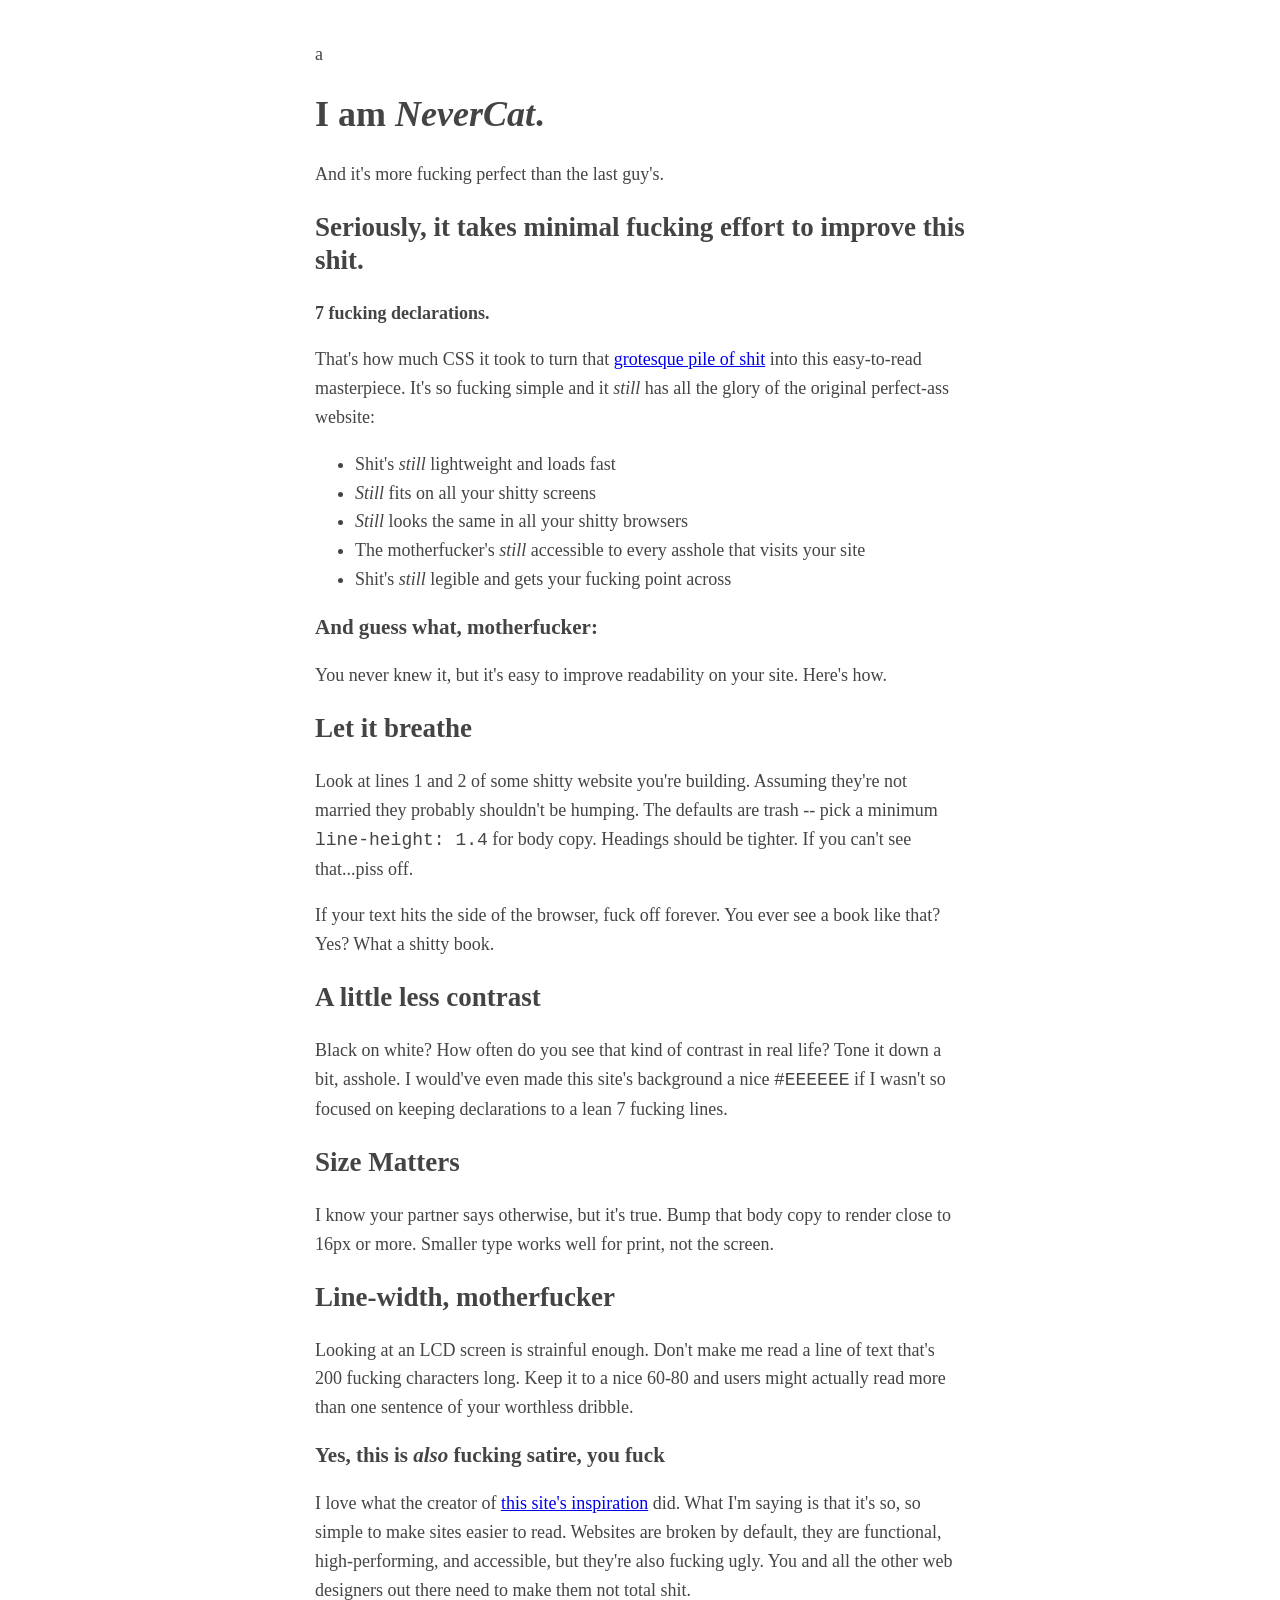
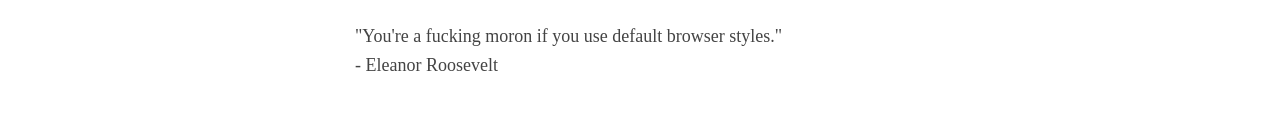
==== index.html @ f537d228 "Update index.html" ====
a<!DOCTYPE html>
<html>
<head>
    <meta charset="utf-8">
    <meta name="viewport" content="width=device-width, initial-scale=1">
    <title>NeverCat</title>
    <style type="text/css">
    body {
        margin: 40px
        auto;
        max-width: 650px;
        line-height: 1.6;
        font-size: 18px;
        color: #444;
        padding: 0
        10px
    }

    h1, h2, h3 {
        line-height: 1.2
    }
    </style>
</head>
<body>
    <header>
        <h1>
            I am 
            <em>NeverCat</em>.
        </h1>
        <aside>And it's more fucking perfect than the last guy's.</aside>
    </header>
    <h2>Seriously, it takes minimal fucking effort to improve this shit.</h2>
    <p>
        <strong>7 fucking declarations.</strong>
    </p>
    <p>
        That's how much CSS it took to turn that 
        <a href="http://motherfuckingwebsite.com/">grotesque pile of shit</a>
         into this easy-to-read masterpiece. It's so fucking simple and it 
        <em>still</em>
         has all the glory of the original perfect-ass website:
    </p>
    <ul>
        <li>
            Shit's 
            <em>still</em>
             lightweight and loads fast
        </li>
        <li>
            <em>Still</em>
             fits on all your shitty screens
        </li>
        <li>
            <em>Still</em>
             looks the same in all your shitty browsers
        </li>
        <li>
            The motherfucker's 
            <em>still</em>
             accessible to every asshole that visits your site
        </li>
        <li>
            Shit's 
            <em>still</em>
             legible and gets your fucking point across
        </li>
    </ul>
    <h3>And guess what, motherfucker:</h3>
    <p>You never knew it, but it's easy to improve readability on your site. Here's how.</p>
    <h2>Let it breathe</h2>
    <p>
        Look at lines 1 and 2 of some shitty website you're building. Assuming they're not married they probably shouldn't be humping. The defaults are trash -- pick a minimum 
        <code>line-height: 1.4</code>
         for body copy. Headings should be tighter. If you can't see that...piss off.
    </p>
    <p>If your text hits the side of the browser, fuck off forever. You ever see a book like that? Yes? What a shitty book.</p>
    <h2>A little less contrast</h2>
    <p>
        Black on white? How often do you see that kind of contrast in real life? Tone it down a bit, asshole. I would've even made this site's background a nice 
        <code>#EEEEEE</code>
         if I wasn't so focused on keeping declarations to a lean 7 fucking lines.
    </p>
    <h2>Size Matters</h2>
    <p>I know your partner says otherwise, but it's true. Bump that body copy to render close to 16px or more. Smaller type works well for print, not the screen.</p>
    <h2>Line-width, motherfucker</h2>
    <p>Looking at an LCD screen is strainful enough. Don't make me read a line of text that's 200 fucking characters long. Keep it to a nice 60-80 and users might actually read more than one sentence of your worthless dribble.</p>
    <h3>
        Yes, this is 
        <em>also</em>
         fucking satire, you fuck
    </h3>
    <p>
        I love what the creator of 
        <a href="http://motherfuckingwebsite.com/">this site's inspiration</a>
         did. What I'm saying is that it's so, so simple to make sites easier to read. Websites are broken by default, they are functional, high-performing, and accessible, but they're also fucking ugly. You and all the other web designers out there need to make them not total shit.
    </p>
    <blockquote>
        "You're a fucking moron if you use default browser styles."
        <br>

        - Eleanor Roosevelt
    </blockquote>
</body>
</html>
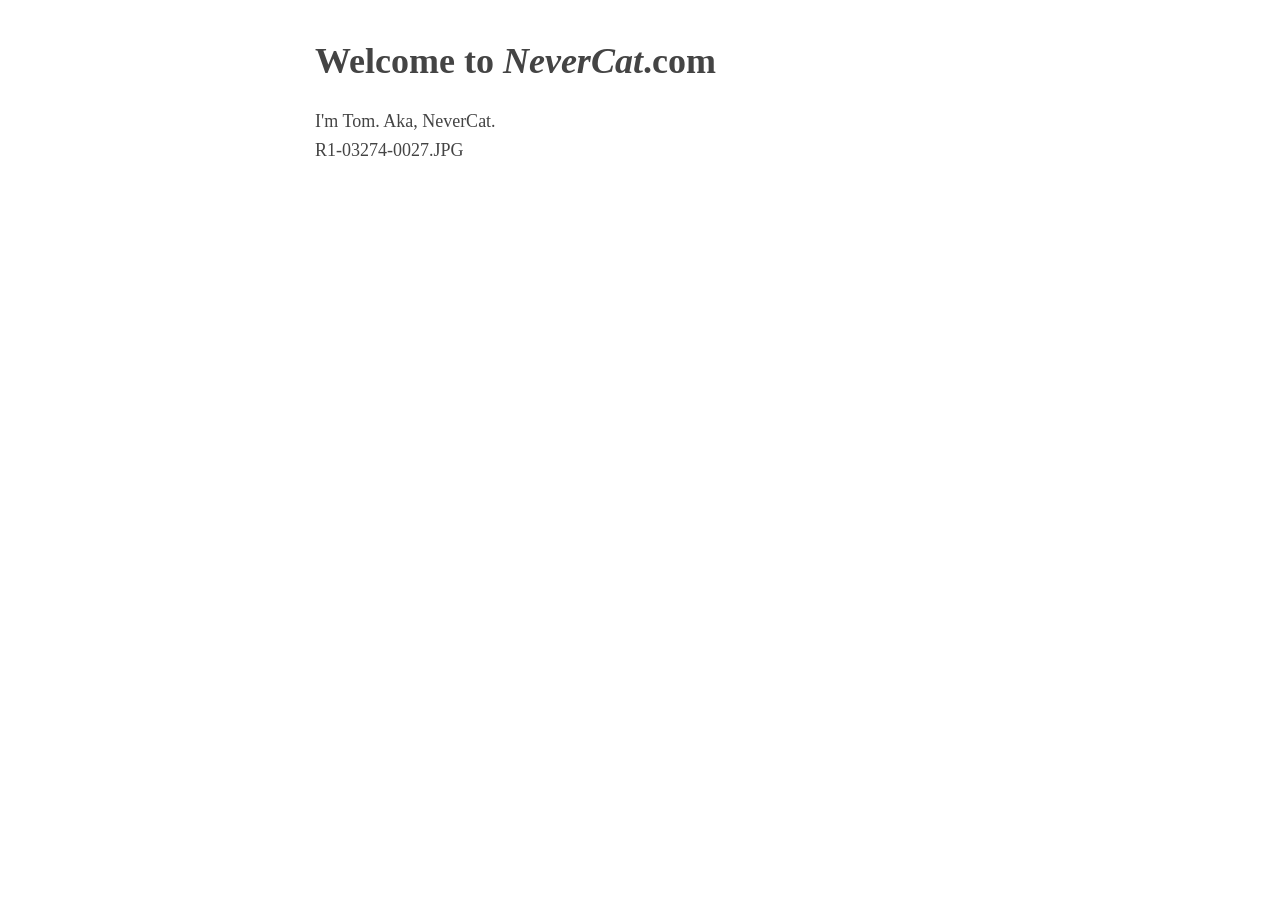
==== commit 650eb20c: "updating main index page" ====
--- a/index.html
+++ b/index.html
@@ -1,4 +1,4 @@
-a<!DOCTYPE html>
+<!DOCTYPE html>
 <html>
 <head>
     <meta charset="utf-8">
@@ -24,81 +24,11 @@
 <body>
     <header>
         <h1>
-            I am 
-            <em>NeverCat</em>.
+            Welcome to 
+            <em>NeverCat</em>.com
         </h1>
-        <aside>And it's more fucking perfect than the last guy's.</aside>
+        <aside>I'm Tom. Aka, NeverCat.</aside>
     </header>
-    <h2>Seriously, it takes minimal fucking effort to improve this shit.</h2>
-    <p>
-        <strong>7 fucking declarations.</strong>
-    </p>
-    <p>
-        That's how much CSS it took to turn that 
-        <a href="http://motherfuckingwebsite.com/">grotesque pile of shit</a>
-         into this easy-to-read masterpiece. It's so fucking simple and it 
-        <em>still</em>
-         has all the glory of the original perfect-ass website:
-    </p>
-    <ul>
-        <li>
-            Shit's 
-            <em>still</em>
-             lightweight and loads fast
-        </li>
-        <li>
-            <em>Still</em>
-             fits on all your shitty screens
-        </li>
-        <li>
-            <em>Still</em>
-             looks the same in all your shitty browsers
-        </li>
-        <li>
-            The motherfucker's 
-            <em>still</em>
-             accessible to every asshole that visits your site
-        </li>
-        <li>
-            Shit's 
-            <em>still</em>
-             legible and gets your fucking point across
-        </li>
-    </ul>
-    <h3>And guess what, motherfucker:</h3>
-    <p>You never knew it, but it's easy to improve readability on your site. Here's how.</p>
-    <h2>Let it breathe</h2>
-    <p>
-        Look at lines 1 and 2 of some shitty website you're building. Assuming they're not married they probably shouldn't be humping. The defaults are trash -- pick a minimum 
-        <code>line-height: 1.4</code>
-         for body copy. Headings should be tighter. If you can't see that...piss off.
-    </p>
-    <p>If your text hits the side of the browser, fuck off forever. You ever see a book like that? Yes? What a shitty book.</p>
-    <h2>A little less contrast</h2>
-    <p>
-        Black on white? How often do you see that kind of contrast in real life? Tone it down a bit, asshole. I would've even made this site's background a nice 
-        <code>#EEEEEE</code>
-         if I wasn't so focused on keeping declarations to a lean 7 fucking lines.
-    </p>
-    <h2>Size Matters</h2>
-    <p>I know your partner says otherwise, but it's true. Bump that body copy to render close to 16px or more. Smaller type works well for print, not the screen.</p>
-    <h2>Line-width, motherfucker</h2>
-    <p>Looking at an LCD screen is strainful enough. Don't make me read a line of text that's 200 fucking characters long. Keep it to a nice 60-80 and users might actually read more than one sentence of your worthless dribble.</p>
-    <h3>
-        Yes, this is 
-        <em>also</em>
-         fucking satire, you fuck
-    </h3>
-    <p>
-        I love what the creator of 
-        <a href="http://motherfuckingwebsite.com/">this site's inspiration</a>
-         did. What I'm saying is that it's so, so simple to make sites easier to read. Websites are broken by default, they are functional, high-performing, and accessible, but they're also fucking ugly. You and all the other web designers out there need to make them not total shit.
-    </p>
-    <blockquote>
-        "You're a fucking moron if you use default browser styles."
-        <br>
-
-        - Eleanor Roosevelt
-    </blockquote>
+    R1-03274-0027.JPG
 </body>
-</html>
+</html>
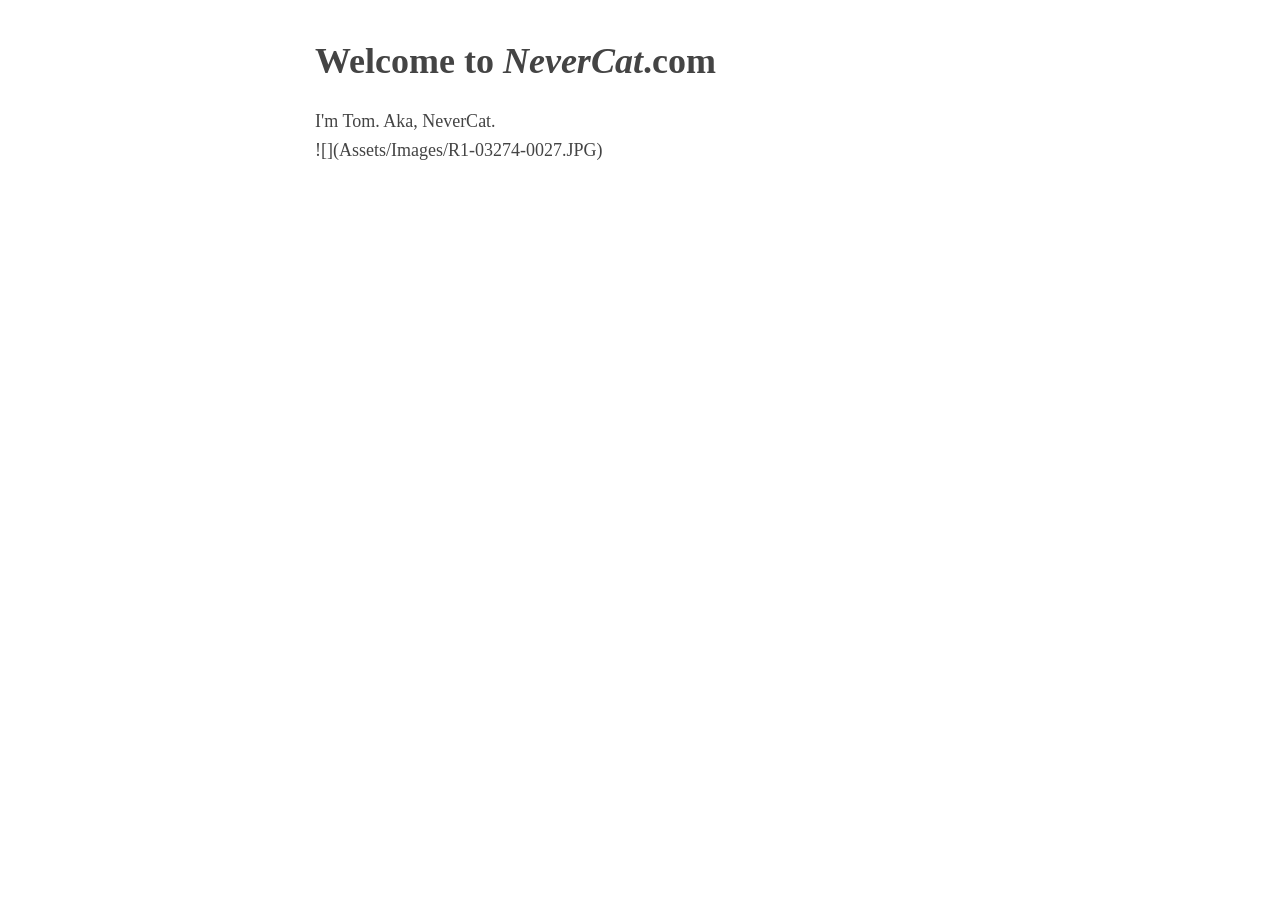
==== commit 190314c3: "adding images to assets folder updating link" ====
--- a/index.html
+++ b/index.html
@@ -29,6 +29,6 @@
         </h1>
         <aside>I'm Tom. Aka, NeverCat.</aside>
     </header>
-    R1-03274-0027.JPG
+    ![](Assets/Images/R1-03274-0027.JPG)
 </body>
 </html>
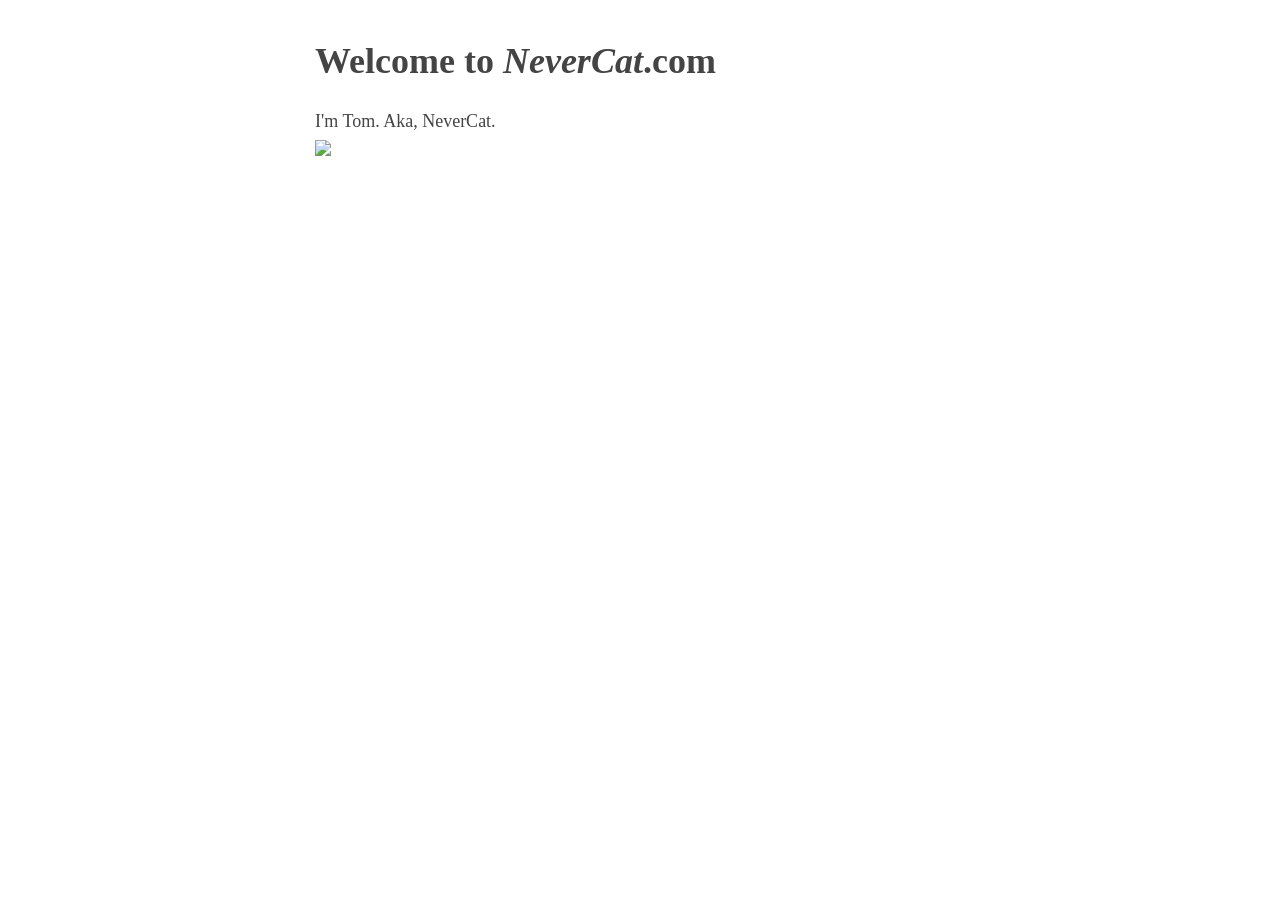
==== commit 8438b0d0: "remembering how html works" ====
--- a/index.html
+++ b/index.html
@@ -29,6 +29,6 @@
         </h1>
         <aside>I'm Tom. Aka, NeverCat.</aside>
     </header>
-    ![](Assets/Images/R1-03274-0027.JPG)
+    <img src="Assets/Images/R1-03274-0027.JPG alt="rock">
 </body>
 </html>
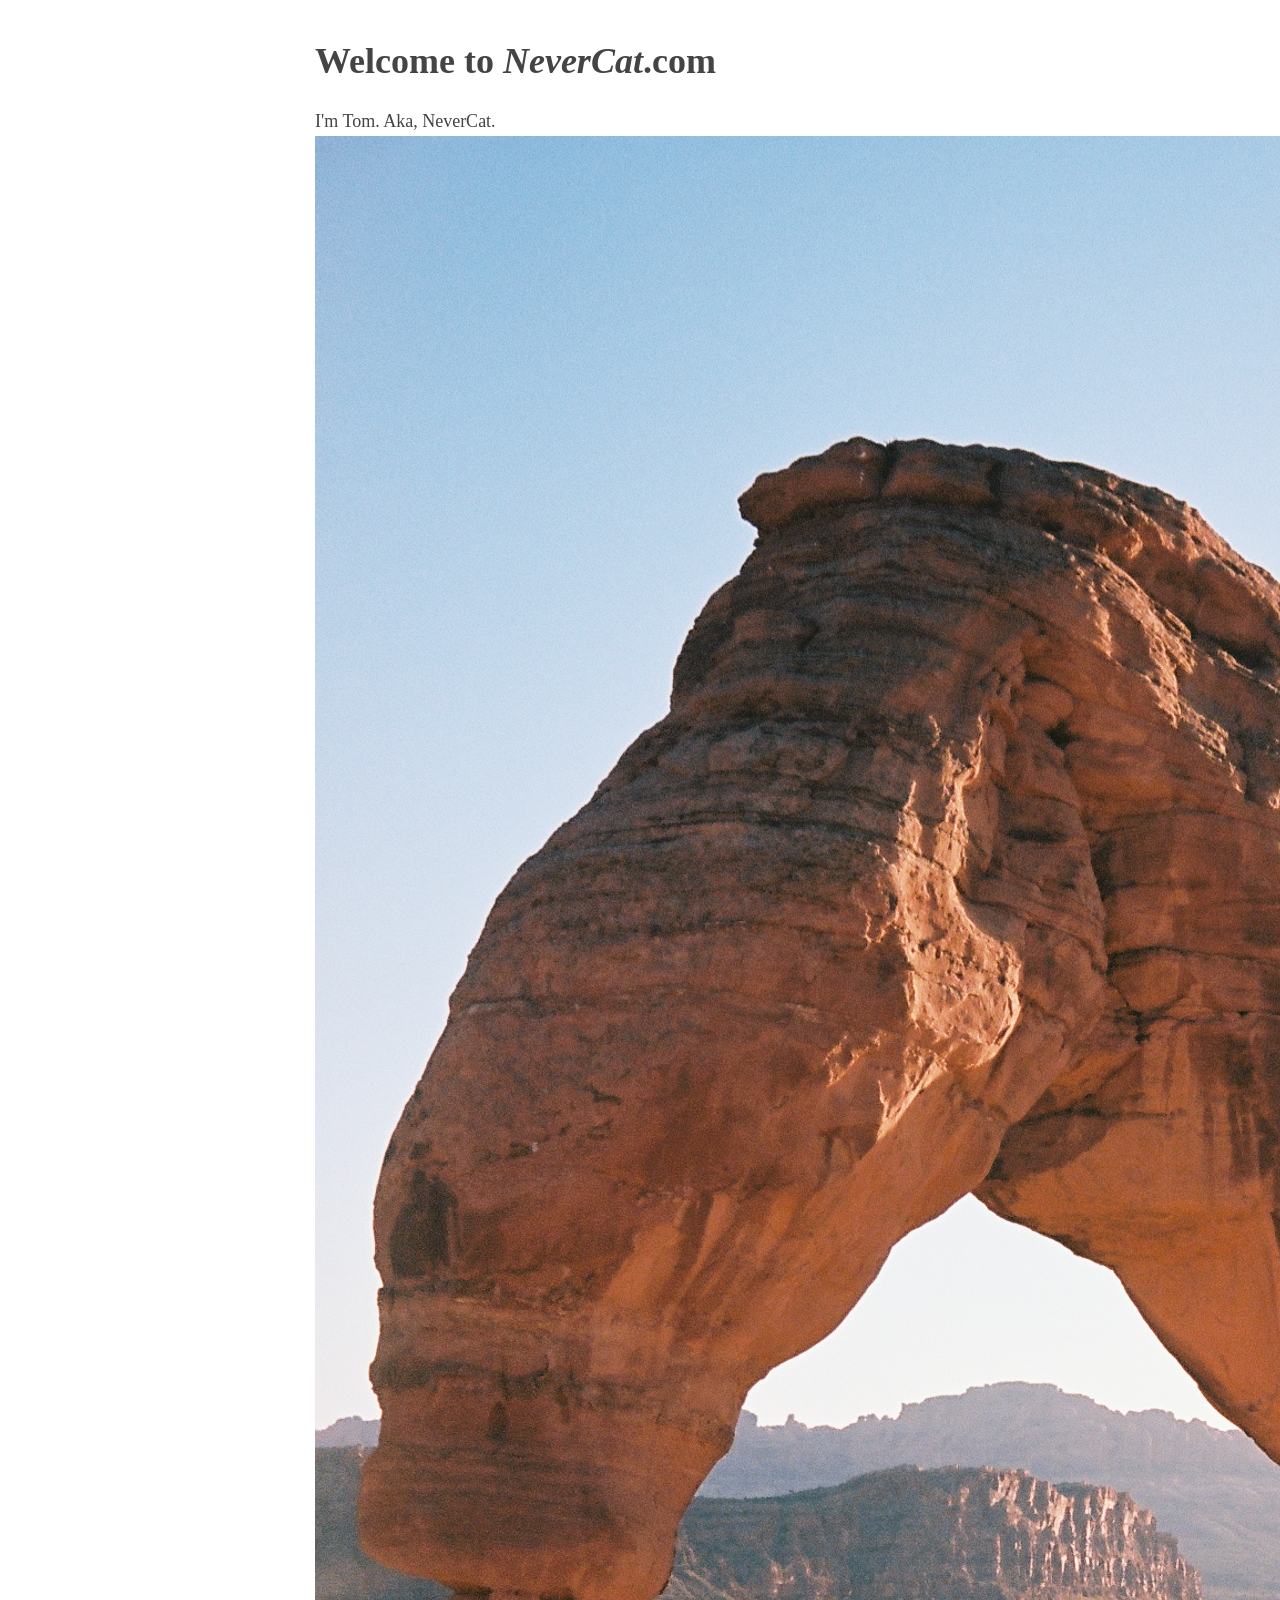
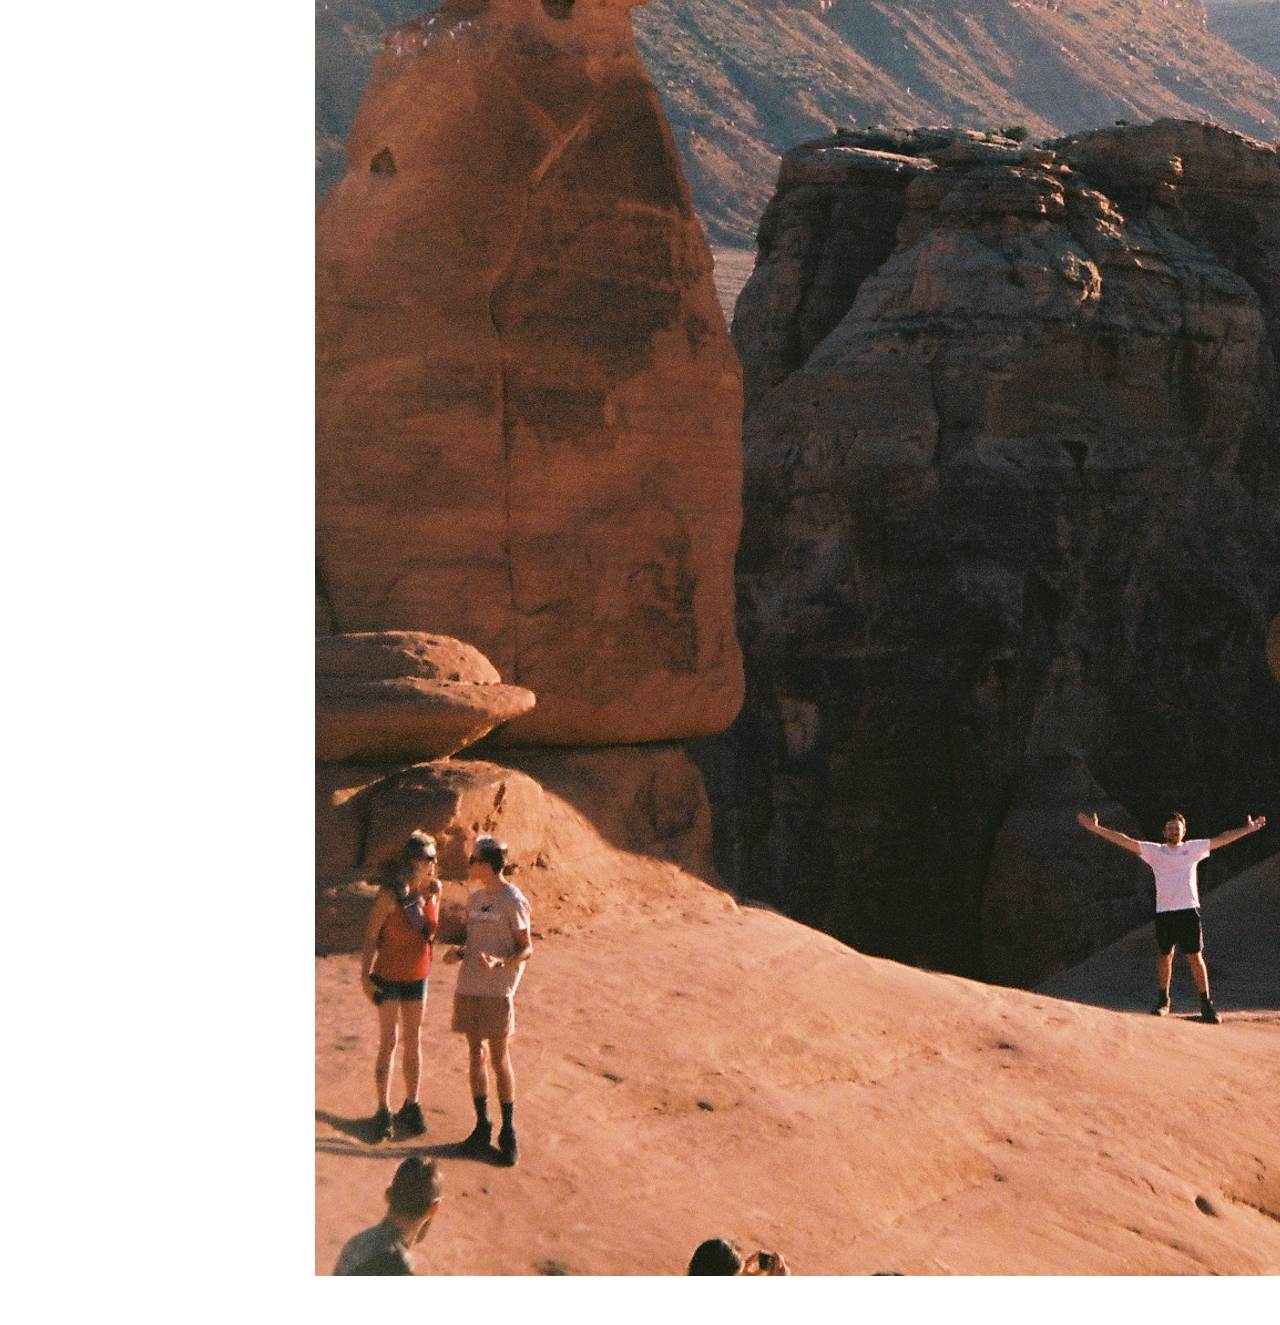
==== commit ac6ef130: "updating image location" ====
--- a/index.html
+++ b/index.html
@@ -29,6 +29,6 @@
         </h1>
         <aside>I'm Tom. Aka, NeverCat.</aside>
     </header>
-    <img src="Assets/Images/R1-03274-0027.JPG alt="rock">
+    <img src="R1-03274-0027.JPG" alt="rock">
 </body>
 </html>
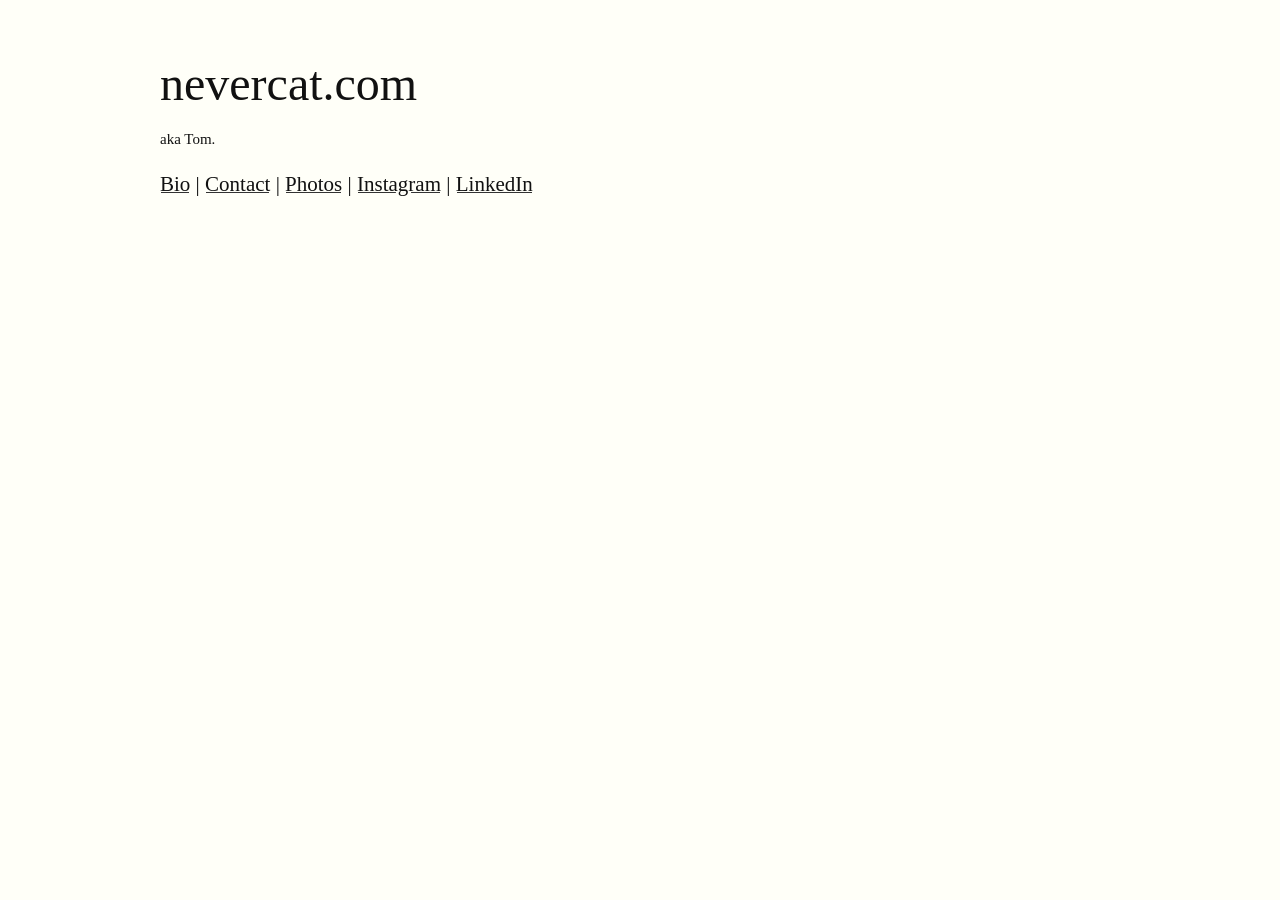
==== commit 624356e4: "redesign homepage" ====
--- a/index.html
+++ b/index.html
@@ -1,34 +1,34 @@
 <!DOCTYPE html>
-<html>
+<html lang="en">
 <head>
-    <meta charset="utf-8">
+    <meta charset="utf-8"/>
+    <title>nevercat</title>
+    <link rel="stylesheet" href="css/tufte.css"/>
+    <link rel="stylesheet" href="css/latex.css"/>
+    <link rel="stylesheet" href="css/style.css"/>
     <meta name="viewport" content="width=device-width, initial-scale=1">
-    <title>NeverCat</title>
-    <style type="text/css">
-    body {
-        margin: 40px
-        auto;
-        max-width: 650px;
-        line-height: 1.6;
-        font-size: 18px;
-        color: #444;
-        padding: 0
-        10px
-    }
+</head>
 
-    h1, h2, h3 {
-        line-height: 1.2
-    }
-    </style>
-</head>
 <body>
     <header>
         <h1>
-            Welcome to 
-            <em>NeverCat</em>.com
-        </h1>
-        <aside>I'm Tom. Aka, NeverCat.</aside>
+            nevercat.com 
+         </h1>
+         
+        <aside>aka Tom.</aside>
+        <p>
+                <a href="bio.html">Bio</a>
+                 | 
+                <a href="contact.html">Contact</a>
+                 | 
+                <a href="photos.html/">Photos</a>
+                 | 
+                <a href="https://www.instagram.com/tomcreaven">Instagram</a>
+                 | 
+                <a href="www.linkedin.com/in/🖥-tom-c-854ba214a">LinkedIn</a>
+            </p>
+
     </header>
-    <img src="R1-03274-0027.JPG" alt="rock">
+
 </body>
-</html>+</html>
--- a/css/tufte.css
+++ b/css/tufte.css
@@ -0,0 +1,414 @@
+@charset "UTF-8";
+
+/* Import ET Book styles
+   adapted from https://github.com/edwardtufte/et-book/blob/gh-pages/et-book.css */
+@font-face {
+    font-family: "et-book";
+    src: url("et-book/et-book-roman-line-figures/et-book-roman-line-figures.eot");
+    src: url("et-book/et-book-roman-line-figures/et-book-roman-line-figures.eot?#iefix") format("embedded-opentype"), url("et-book/et-book-roman-line-figures/et-book-roman-line-figures.woff") format("woff"), url("et-book/et-book-roman-line-figures/et-book-roman-line-figures.ttf") format("truetype"), url("et-book/et-book-roman-line-figures/et-book-roman-line-figures.svg#etbookromanosf") format("svg");
+    font-weight: normal;
+    font-style: normal;
+}
+
+@font-face {
+    font-family: "et-book";
+    src: url("et-book/et-book-display-italic-old-style-figures/et-book-display-italic-old-style-figures.eot");
+    src: url("et-book/et-book-display-italic-old-style-figures/et-book-display-italic-old-style-figures.eot?#iefix") format("embedded-opentype"), url("et-book/et-book-display-italic-old-style-figures/et-book-display-italic-old-style-figures.woff") format("woff"), url("et-book/et-book-display-italic-old-style-figures/et-book-display-italic-old-style-figures.ttf") format("truetype"), url("et-book/et-book-display-italic-old-style-figures/et-book-display-italic-old-style-figures.svg#etbookromanosf") format("svg");
+    font-weight: normal;
+    font-style: italic;
+}
+
+@font-face {
+    font-family: "et-book";
+    src: url("et-book/et-book-bold-line-figures/et-book-bold-line-figures.eot");
+    src: url("et-book/et-book-bold-line-figures/et-book-bold-line-figures.eot?#iefix") format("embedded-opentype"), url("et-book/et-book-bold-line-figures/et-book-bold-line-figures.woff") format("woff"), url("et-book/et-book-bold-line-figures/et-book-bold-line-figures.ttf") format("truetype"), url("et-book/et-book-bold-line-figures/et-book-bold-line-figures.svg#etbookromanosf") format("svg");
+    font-weight: bold;
+    font-style: normal;
+}
+
+@font-face {
+    font-family: "et-book-roman-old-style";
+    src: url("et-book/et-book-roman-old-style-figures/et-book-roman-old-style-figures.eot");
+    src: url("et-book/et-book-roman-old-style-figures/et-book-roman-old-style-figures.eot?#iefix") format("embedded-opentype"), url("et-book/et-book-roman-old-style-figures/et-book-roman-old-style-figures.woff") format("woff"), url("et-book/et-book-roman-old-style-figures/et-book-roman-old-style-figures.ttf") format("truetype"), url("et-book/et-book-roman-old-style-figures/et-book-roman-old-style-figures.svg#etbookromanosf") format("svg");
+    font-weight: normal;
+    font-style: normal;
+}
+
+/* Tufte CSS styles */
+html {
+    font-size: 15px;
+}
+
+body {
+    width: 87.5%;
+    margin-left: auto;
+    margin-right: auto;
+    padding-left: 12.5%;
+    font-family: et-book, Palatino, "Palatino Linotype", "Palatino LT STD", "Book Antiqua", Georgia, serif;
+    background-color: #fffff8;
+    color: #111;
+    max-width: 1400px;
+    counter-reset: sidenote-counter;
+}
+
+h1 {
+    font-weight: 400;
+    width: 55%;
+    margin-top: 4rem;
+    margin-bottom: 1.5rem;
+    font-size: 3.2rem;
+    line-height: 1;
+}
+
+h2 {
+    font-style: italic;
+    width: 55%;
+    font-weight: 400;
+    margin-top: 2.1rem;
+    margin-bottom: 0;
+    font-size: 2.2rem;
+    line-height: 1;
+}
+
+h3 {
+    font-style: italic;
+    width: 55%;
+    font-weight: 400;
+    font-size: 1.7rem;
+    margin-top: 2rem;
+    margin-bottom: 0;
+    line-height: 1;
+}
+
+p.subtitle {
+    font-style: italic;
+    margin-top: 1rem;
+    margin-bottom: 1rem;
+    font-size: 1.8rem;
+    display: block;
+    line-height: 1;
+}
+
+.numeral {
+    font-family: et-book-roman-old-style;
+}
+
+.danger {
+    color: red;
+}
+
+article {
+    position: relative;
+    padding: 5rem 0rem;
+}
+
+section {
+    padding-top: 1rem;
+    padding-bottom: 1rem;
+}
+
+p, ol, ul {
+    font-size: 1.4rem;
+}
+
+p {
+    line-height: 2rem;
+    margin-top: 1.4rem;
+    margin-bottom: 1.4rem;
+    padding-right: 0;
+    vertical-align: baseline;
+}
+
+/* Chapter Epigraphs */
+div.epigraph {
+    margin: 5em 0;
+}
+
+div.epigraph > blockquote {
+    margin-top: 3em;
+    margin-bottom: 3em;
+}
+
+div.epigraph > blockquote, div.epigraph > blockquote > p {
+    font-style: italic;
+}
+
+div.epigraph > blockquote > footer {
+    font-style: normal;
+}
+
+div.epigraph > blockquote > footer > cite {
+    font-style: italic;
+}
+/* end chapter epigraphs styles */
+
+blockquote {
+    font-size: 1.4rem;
+}
+
+blockquote p {
+    width: 55%;
+    margin-right: 40px;
+}
+
+blockquote footer {
+    width: 55%;
+    font-size: 1.1rem;
+    text-align: right;
+}
+
+section > ol, section > ul {
+    width: 45%;
+    -webkit-padding-start: 5%;
+    -webkit-padding-end: 5%;
+}
+
+li {
+    padding: 0.5rem 0;
+}
+
+figure {
+    padding: 0;
+    border: 0;
+    font-size: 100%;
+    font: inherit;
+    vertical-align: baseline;
+    max-width: 55%;
+    -webkit-margin-start: 0;
+    -webkit-margin-end: 0;
+    margin: 0 0 3em 0;
+}
+
+figcaption {
+    float: right;
+    clear: right;
+    margin-top: 0;
+    margin-bottom: 0;
+    font-size: 1.1rem;
+    line-height: 1.6;
+    vertical-align: baseline;
+    position: relative;
+    max-width: 40%;
+}
+
+figure.fullwidth figcaption {
+    margin-right: 24%;
+}
+
+/* Links: replicate underline that clears descenders */
+a:link, a:visited {
+    color: inherit;
+}
+
+a:link {
+    text-decoration: none;
+    background: -webkit-linear-gradient(#fffff8, #fffff8), -webkit-linear-gradient(#fffff8, #fffff8), -webkit-linear-gradient(#333, #333);
+    background: linear-gradient(#fffff8, #fffff8), linear-gradient(#fffff8, #fffff8), linear-gradient(#333, #333);
+    -webkit-background-size: 0.05em 1px, 0.05em 1px, 1px 1px;
+    -moz-background-size: 0.05em 1px, 0.05em 1px, 1px 1px;
+    background-size: 0.05em 1px, 0.05em 1px, 1px 1px;
+    background-repeat: no-repeat, no-repeat, repeat-x;
+    text-shadow: 0.03em 0 #fffff8, -0.03em 0 #fffff8, 0 0.03em #fffff8, 0 -0.03em #fffff8, 0.06em 0 #fffff8, -0.06em 0 #fffff8, 0.09em 0 #fffff8, -0.09em 0 #fffff8, 0.12em 0 #fffff8, -0.12em 0 #fffff8, 0.15em 0 #fffff8, -0.15em 0 #fffff8;
+    background-position: 0% 93%, 100% 93%, 0% 93%;
+}
+
+@media screen and (-webkit-min-device-pixel-ratio: 0) {
+    a:link {
+        background-position-y: 87%, 87%, 87%;
+    }
+}
+
+a:link::selection {
+    text-shadow: 0.03em 0 #b4d5fe, -0.03em 0 #b4d5fe, 0 0.03em #b4d5fe, 0 -0.03em #b4d5fe, 0.06em 0 #b4d5fe, -0.06em 0 #b4d5fe, 0.09em 0 #b4d5fe, -0.09em 0 #b4d5fe, 0.12em 0 #b4d5fe, -0.12em 0 #b4d5fe, 0.15em 0 #b4d5fe, -0.15em 0 #b4d5fe;
+    background: #b4d5fe;
+}
+
+a:link::-moz-selection {
+    text-shadow: 0.03em 0 #b4d5fe, -0.03em 0 #b4d5fe, 0 0.03em #b4d5fe, 0 -0.03em #b4d5fe, 0.06em 0 #b4d5fe, -0.06em 0 #b4d5fe, 0.09em 0 #b4d5fe, -0.09em 0 #b4d5fe, 0.12em 0 #b4d5fe, -0.12em 0 #b4d5fe, 0.15em 0 #b4d5fe, -0.15em 0 #b4d5fe;
+    background: #b4d5fe;
+}
+
+/* Sidenotes, margin notes, figures, captions */
+img {
+    max-width: 100%;
+}
+
+.sidenote, .marginnote {
+    float: right;
+    clear: right;
+    margin-right: -60%;
+    width: 50%;
+    margin-top: 0;
+    margin-bottom: 0;
+    font-size: 0.9rem;
+    line-height: 1.3;
+    vertical-align: baseline;
+    position: relative;
+}
+
+.sidenote-number {
+    counter-increment: sidenote-counter;
+}
+
+.sidenote-number:after, .sidenote:before {
+    content: counter(sidenote-counter) " ";
+    font-family: et-book-roman-old-style;
+    position: relative;
+    vertical-align: baseline;
+}
+
+.sidenote-number:after {
+    content: counter(sidenote-counter);
+    font-size: 1rem;
+    top: -0.5rem;
+    left: 0.1rem;
+}
+
+.sidenote:before {
+    content: counter(sidenote-counter) " ";
+    top: -0.5rem;
+}
+
+blockquote .sidenote, blockquote .marginnote {
+    margin-right: -82%;
+    min-width: 59%;
+    text-align: left;
+}
+
+p, footer, table {
+    width: 55%;
+}
+
+div.fullwidth, table.fullwidth {
+    width: 100%;
+}
+
+div.table-wrapper {
+    overflow-x: auto;
+    font-family: "Trebuchet MS", "Gill Sans", "Gill Sans MT", sans-serif;
+}
+
+.sans {
+    font-family: "Gill Sans", "Gill Sans MT", Calibri, sans-serif;
+    letter-spacing: .03em;
+}
+
+code {
+    font-family: Consolas, "Liberation Mono", Menlo, Courier, monospace;
+    font-size: 1.0rem;
+    line-height: 1.42;
+}
+
+.sans > code {
+    font-size: 1.2rem;
+}
+
+h1 > code, h2 > code, h3 > code {
+    font-size: 0.80em;
+}
+
+.marginnote > code, .sidenote > code {
+    font-size: 1rem;
+}
+
+pre.code {
+    font-size: 0.9rem;
+    width: 52.5%;
+    margin-left: 2.5%;
+    overflow-x: auto;
+}
+
+pre.code.fullwidth {
+    width: 90%;
+}
+
+.fullwidth {
+    max-width: 90%;
+    clear: both;
+}
+
+span.newthought {
+    font-variant: small-caps;
+    font-size: 1.2em;
+}
+
+input.margin-toggle {
+    display: none;
+}
+
+label.sidenote-number {
+    display: inline;
+}
+
+label.margin-toggle:not(.sidenote-number) {
+    display: none;
+}
+
+@media (max-width: 760px) {
+    body {
+        width: 84%;
+        padding-left: 8%;
+        padding-right: 8%;
+    }
+
+    p, footer {
+        width: 100%;
+    }
+
+    pre.code {
+        width: 97%;
+    }
+
+    ul {
+        width: 85%;
+    }
+
+    figure {
+        max-width: 90%;
+    }
+
+    figcaption, figure.fullwidth figcaption {
+        margin-right: 0%;
+        max-width: none;
+    }
+
+    blockquote {
+        margin-left: 1.5em;
+        margin-right: 0em;
+    }
+
+    blockquote p, blockquote footer {
+        width: 100%;
+    }
+
+    label.margin-toggle:not(.sidenote-number) {
+        display: inline;
+    }
+
+    .sidenote, .marginnote {
+        display: none;
+    }
+
+    .margin-toggle:checked + .sidenote, .margin-toggle:checked + .marginnote {
+        display: block;
+        float: left;
+        left: 1rem;
+        clear: both;
+        width: 95%;
+        margin: 1rem 2.5%;
+        vertical-align: baseline;
+        position: relative;
+    }
+
+    label {
+        cursor: pointer;
+    }
+
+    div.table-wrapper, table {
+        width: 85%;
+    }
+
+    img {
+        width: 100%;
+    }
+}
--- a/css/latex.css
+++ b/css/latex.css
@@ -0,0 +1,18 @@
+.latex-sub, .latex-sup { text-transform: uppercase;
+                         font-size: smaller;
+                         position: relative; }
+
+.latex-sub { top: 0.2rem;
+             margin-left: -0.1667rem;
+             margin-right: -0.125rem; }
+
+.latex-sup { top: -0.2rem;
+             margin-left: -0.36rem;
+             margin-right: -0.15rem;
+             text-shadow: none; }
+
+.latex::selection, .latex span:not(.latex-sup)::selection { text-shadow: 0.03em 0 #b4d5fe, -0.03em 0 #b4d5fe, 0 0.03em #b4d5fe, 0 -0.03em #b4d5fe, 0.06em 0 #b4d5fe, -0.06em 0 #b4d5fe, 0.09em 0 #b4d5fe, -0.09em 0 #b4d5fe, 0.12em 0 #b4d5fe, -0.12em 0 #b4d5fe, 0.15em 0 #b4d5fe, -0.15em 0 #b4d5fe;
+                    background: #b4d5fe; }
+
+.latex::-moz-selection, .latex span:not(.latex-sup)::-moz-selection { text-shadow: 0.03em 0 #b4d5fe, -0.03em 0 #b4d5fe, 0 0.03em #b4d5fe, 0 -0.03em #b4d5fe, 0.06em 0 #b4d5fe, -0.06em 0 #b4d5fe, 0.09em 0 #b4d5fe, -0.09em 0 #b4d5fe, 0.12em 0 #b4d5fe, -0.12em 0 #b4d5fe, 0.15em 0 #b4d5fe, -0.15em 0 #b4d5fe;
+                         background: #b4d5fe; }
--- a/css/style.css
+++ b/css/style.css
@@ -0,0 +1,27 @@
+#taglin3rbox {
+
+  width: 600px;
+  height: 60px;
+}
+
+#thispage {
+
+	color: red;
+}
+
+#boldwords {
+
+	font-weight: bold;
+}
+
+
+
+
+
+
+
+
+
+
+
+
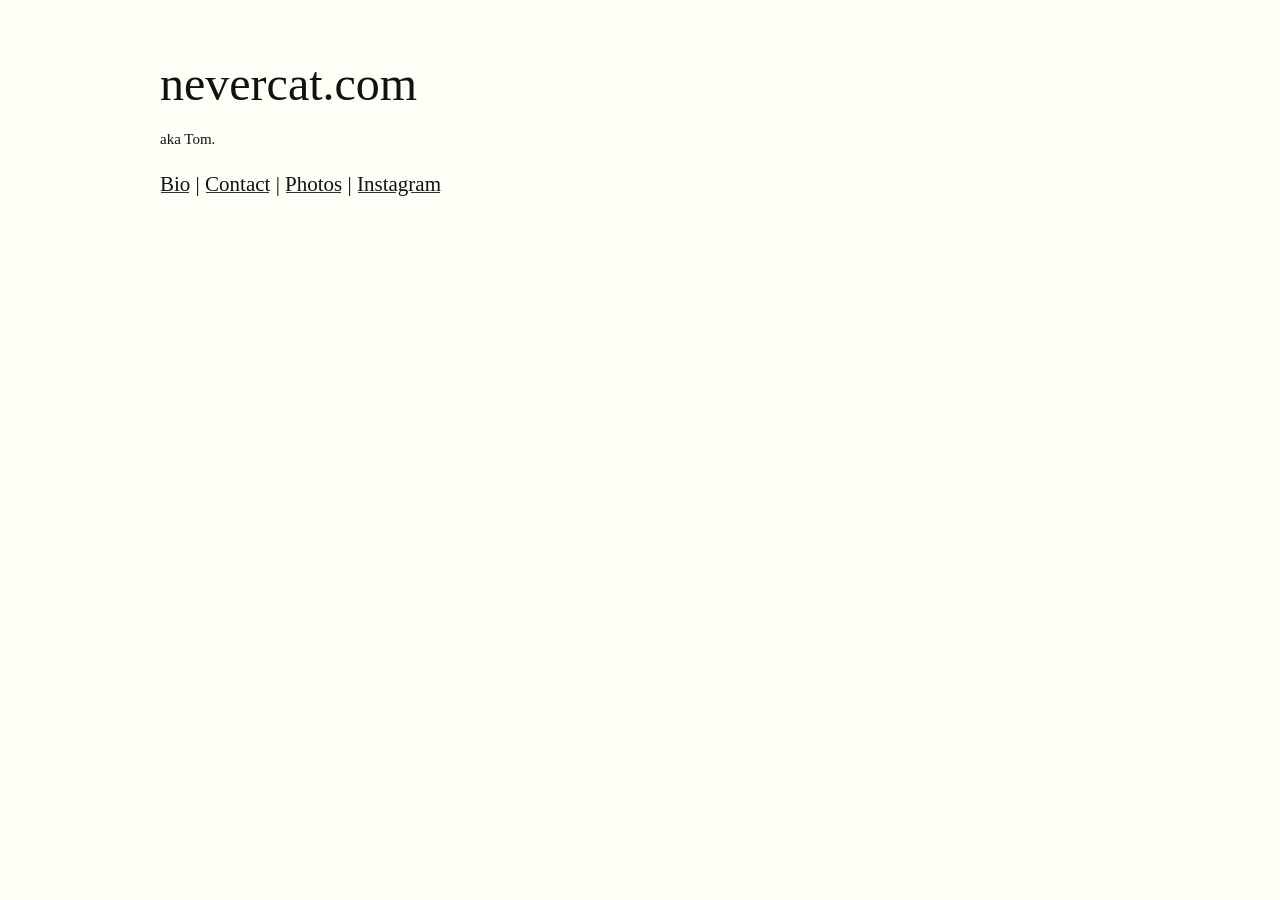
==== commit a86b8ef3: "Update index.html linkedIn is lame" ====
--- a/index.html
+++ b/index.html
@@ -21,11 +21,9 @@
                  | 
                 <a href="contact.html">Contact</a>
                  | 
-                <a href="photos.html/">Photos</a>
+                <a href="photos.html">Photos</a>
                  | 
                 <a href="https://www.instagram.com/tomcreaven">Instagram</a>
-                 | 
-                <a href="www.linkedin.com/in/🖥-tom-c-854ba214a">LinkedIn</a>
             </p>
 
     </header>
